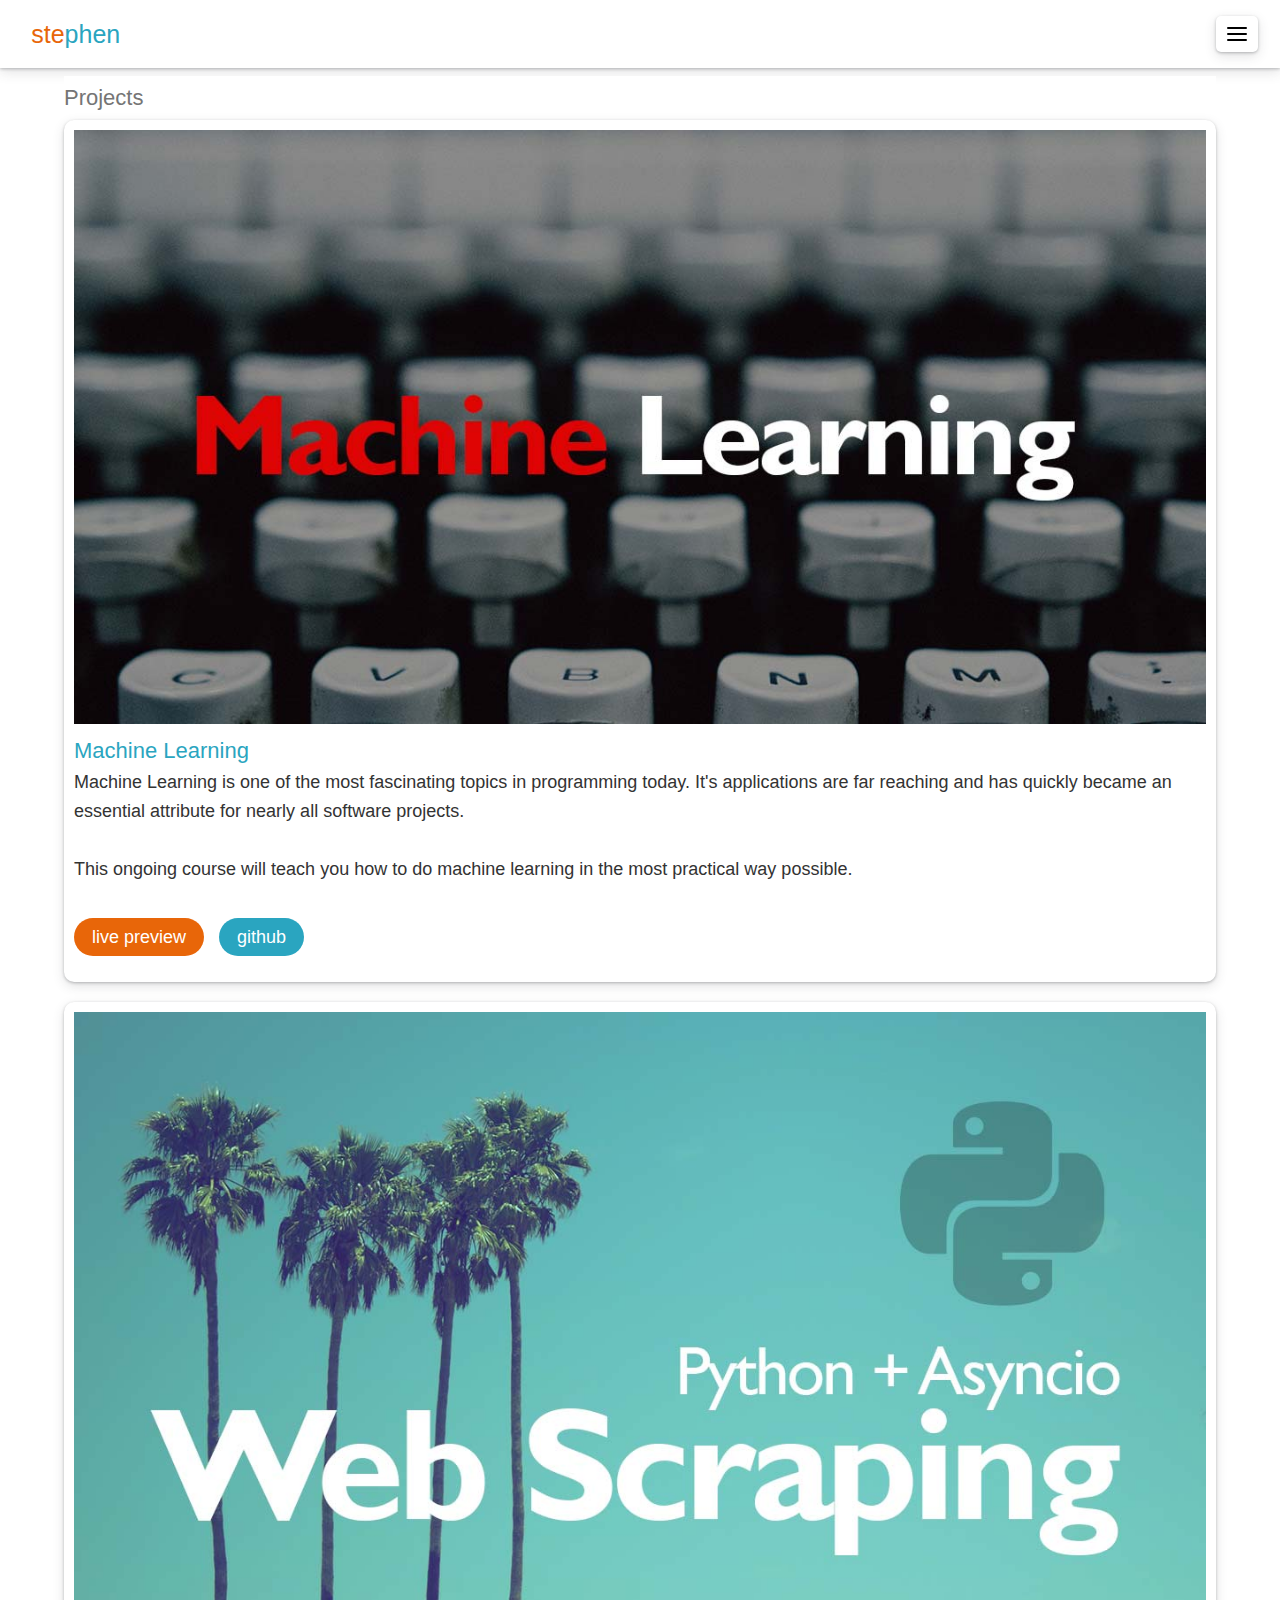
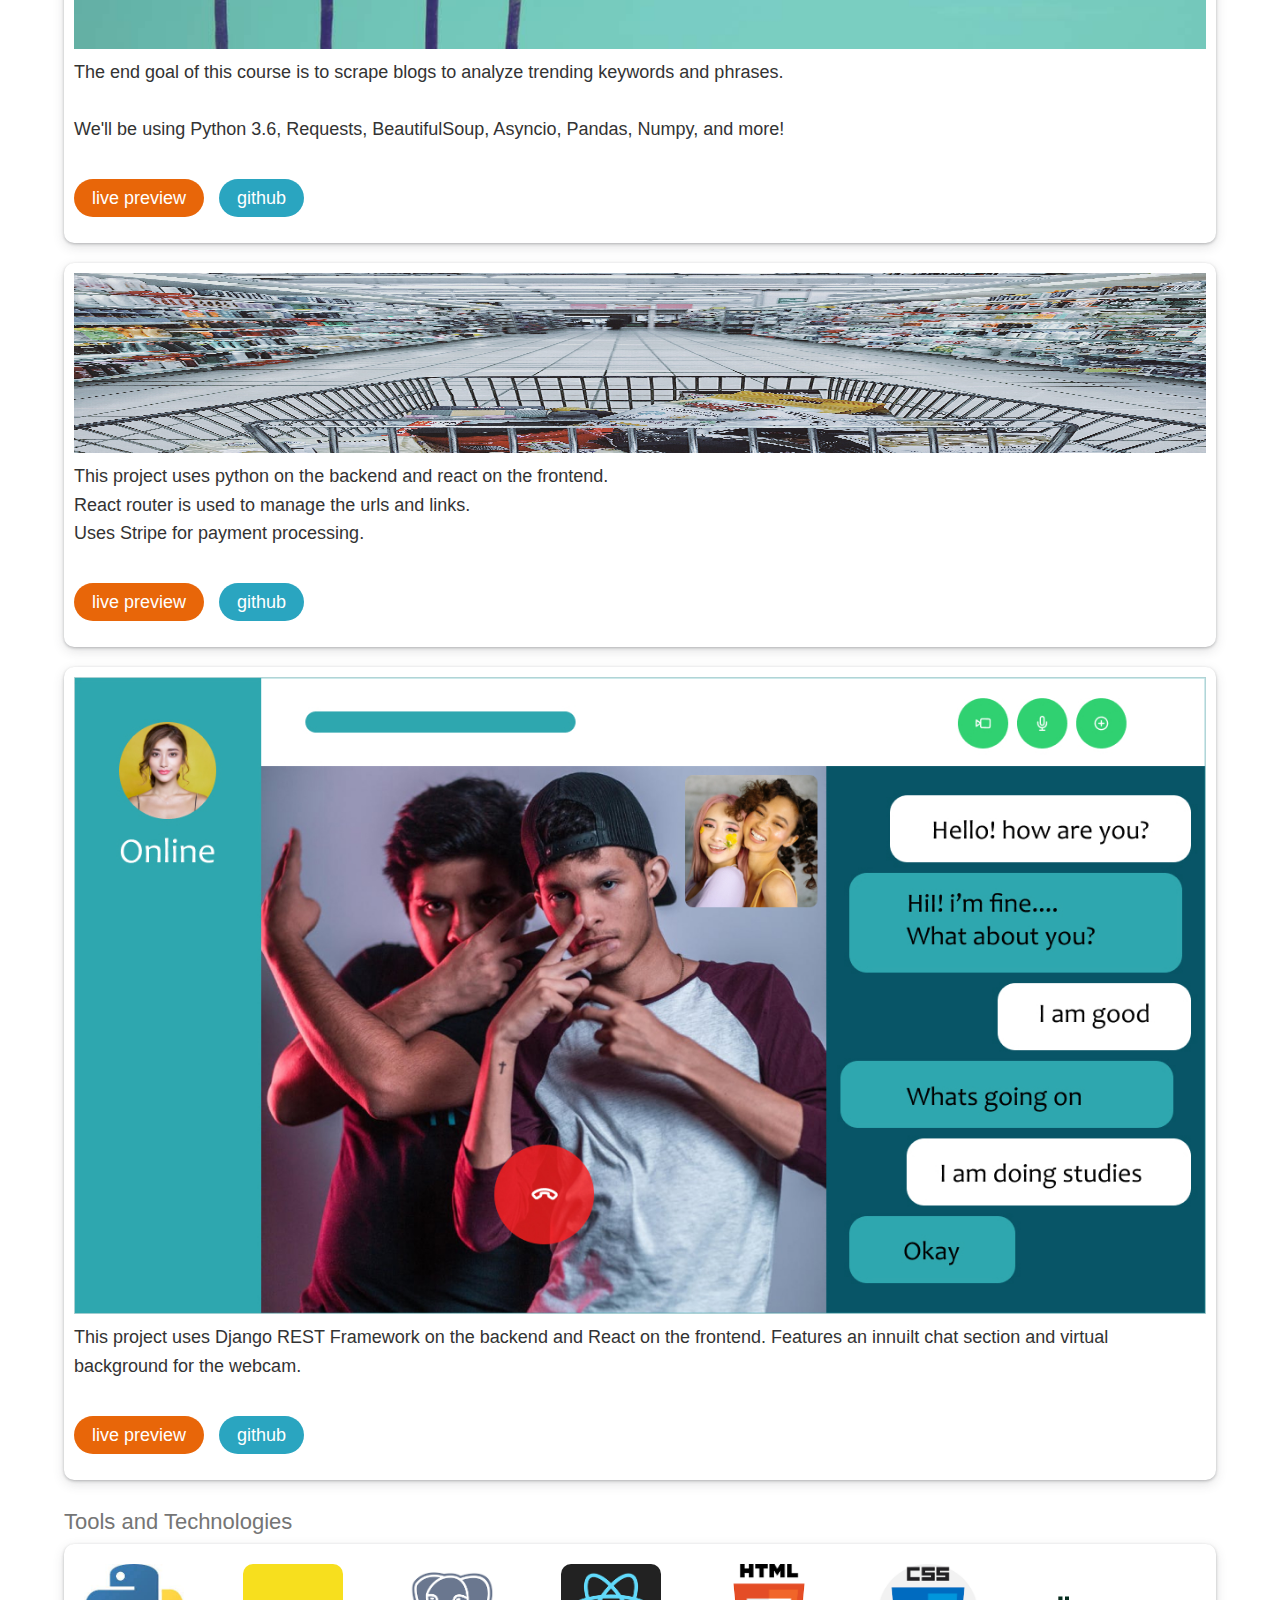
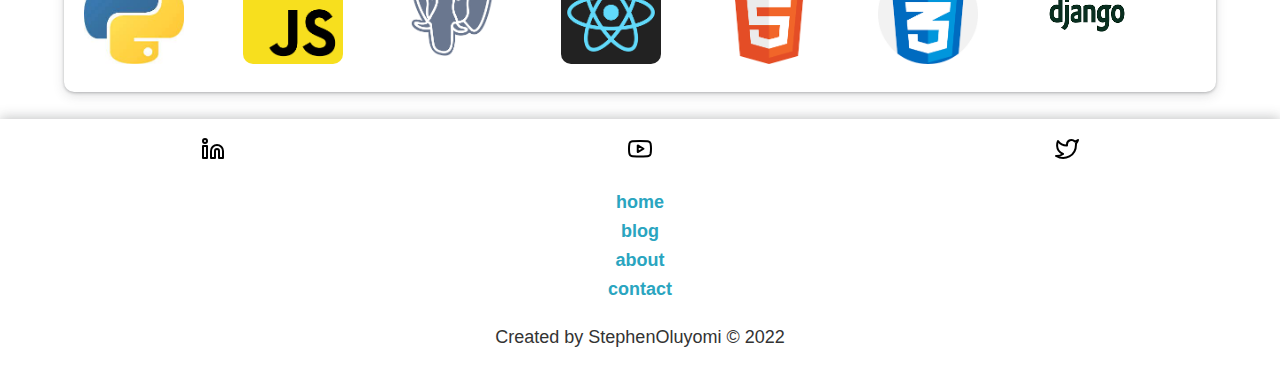
==== about.html @ 258755d9 "added new pages" ====
<!DOCTYPE html>
<html lang="en">
<head>
    <meta charset="UTF-8">
    <meta http-equiv="X-UA-Compatible" content="IE=edge">
    <meta name="viewport" content="width=device-width, initial-scale=1.0">
    <title>Stephen Oluyomi Personal Website</title>
    <link rel="stylesheet" href="main.css">
</head>
<body>
    <!-- HEADERS -->
    <header class="header">
        <a href="" class="brand">phen</a>
        <nav class="nav">
            <ul class="nav-links">
                <li><a href="index.html">home</a></li>
                <li><a href="#skills-section">skills</a></li>
                <li><a href="#">blog</a></li>
                <li><a href="about.html">about</a></li>
                <li><a href="contact.html">contact</a></li>
            </ul>
        </nav>
        <div class="nav-toggle-menu">
            <img src="img/menu.svg" alt="" id="menu">
        </div>
    </header>

    <!-- Projects section  -->
    <section class="content flow" id="projetcs">
        <h1 class="section-title bold">Projects</h1>
        <div class="flex-container">
            <div class="flex-item card">
                <img src="img/MachineLearning.jpg" alt="">
                <span class="card-title">Machine Learning</span>
                <p class="card-description">
                    Machine Learning is one of the most fascinating topics in programming today. It's applications are far reaching and has quickly became an essential attribute for nearly all software projects.
                    <br><br>
                    This ongoing course will teach you how to do machine learning in the most practical way possible.                </p>
                <div class="card-footer">
                    <span class="live-preview"><a href="">live preview</a></span>
                    <span class="github"><a href="">github</a></span>
                </div>
            </div>
            <div class="flex-item card">
                <img src="img/Web-Scraping.jpg" alt="">
                <p class="card-description">                    
                    The end goal of this course is to scrape blogs to analyze trending keywords and phrases.
                    <br><br>
                    We'll be using Python 3.6, Requests, BeautifulSoup, Asyncio, Pandas, Numpy, and more!
                </p>
                <div class="card-footer">
                    <span class="live-preview"><a href="">live preview</a></span>
                    <span class="github"><a href="">github</a></span>
                </div>
            </div>
            <div class="flex-item card">
                <img src="img/shopping-cart.jpg" alt="" class="cart">
                <p class="card-description">
                    This project uses python on the backend and react on the frontend.
                    <br>
                    React router is used to manage the urls and links.
                    <br>
                    Uses Stripe for payment processing.
                <div class="card-footer">
                    <span class="live-preview"><a href="">live preview</a></span>
                    <span class="github"><a href="">github</a></span>
                </div>
            </div>
            <div class="flex-item card">
                <img src="img/video-chatting-website.jpg" alt="">
                <p class="card-description">
                    This project uses Django REST Framework on the backend and React on the frontend.
        Features an innuilt chat section and virtual background for the webcam.
                <div class="card-footer">
                    <span class="live-preview"><a href="">live preview</a></span>
                    <span class="github"><a href="">github</a></span>
                </div>
            </div>
        </div>
    </section>

    <!-- SKILLS -->

    <section class="content flow" id="skills-section">
        <h1 class="section-title bold">Tools and Technologies</h1>
        <ul class="skills-list">
            <li class="flex-item"><img src="img/py.jfif" alt=""></li>
            <li class="flex-item"><img src="img/JS.png" alt=""></li>
            <li class="flex-item"><img src="img/PSQL.png" alt=""></li>
            <li class="flex-item"><img src="img/REACT.png" alt=""></li>
            <li class="flex-item"><img src="img/HTML.png" alt=""></li>
            <li class="flex-item"><img src="img/CSS.png" alt=""></li>
            <li class="flex-item"><img src="img/DJ.png" alt=""></li>
        </ul>
    </section>
    
    <!-- FOOTER -->

    <footer class="flow">
        <nav class="socials">
            <ul class="flex">
                <li><a href=""><img src="img/linkedin.svg" alt=""></a></li>
                <li><a href=""><img src="img/youtube.svg" alt=""></a></li>
                <li><a href=""><img src="img/twitter.svg" alt=""></a></li>
            </ul>
        </nav>
        <nav class="nav-links-footer bold">
            <ul>
                <li><a href="">home</a></li>
                <li><a href="">blog</a></li>
                <li><a href="">about</a></li>
                <li><a href="">contact</a></li>
            </ul>
        </nav>
        <p class="copyright">
            <span class="copyright-floating">
                Created by StephenOluyomi © 2022
            </span>
            
        </p]>
    </footer>

</body>
</html>
---- main.css ----
/* RESET */
*,
*::before,
*::after {
    box-sizing: border-box;
}

ul li  {
    list-style: none;
}

a,
ul li a {
    text-decoration: none;
}
html,
body,
header,
section,
footer,
main,
nav,
div,
ul,
h1,
h2,
h3,
p {
    margin: 0;
    padding: 0;
}

img {
    max-width: 100%;
    height: 200;
}

/* VARIABLES */

:root {
    --ff-primary: basic-sans, sans-serif;
    --clr-primary-orange: #E86609;
    --clr-primary-blue: #2AA5C0;
    --clr-text-grey: #757575;
    --clr-body: #333;
    --clr-bg: #ddd;
    --section-spacing: 1rem;
}

.bold {
    font-weight: 900;
}

/*BASE STYLES */

body {
    font-weight: normal;
    min-height: 100vh;
    font-size: 1.125em;
    line-height: 1.6;
    color: var(--clr-body);
    background: white;
    font-family: -apple-system, BlinkMacSystemFont, 'Segoe UI', Roboto, Oxygen, Ubuntu, Cantarell, 'Open Sans', 'Helvetica Neue', sans-serif;
    /*font-family: Roboto,RobotoDraft,Helvetica,Arial,sans-serif;;*/
}

.brand {
    color:var(--clr-primary-blue);
    font-size: 25px;
}

.brand::before {
    content: "ste";
    color:var(--clr-primary-orange);
    font-size: 25px;
}
.content {
    width: 90vw;
    margin: 0.5rem auto;
    background: white;
}

/* Mobile*/
.nav-toggle-menu {
    display: flex;
    margin-left: auto;
    margin-right: 1.25em;
    padding: 6px 9px;
    border: 0px solid var(--clr-text-grey);
    border-radius: 5px;
    box-shadow: 0 1px 3px rgb(60 63 66 / 32%),
                0 4px 12px rgb(60 63 66 / 15%);
}
.menu {
    justify-content: center;
    align-items: center;
}

.menu:hover {
    cursor: pointer;
}

.nav-links {
   display:none;
}

header {
    display: flex;
    box-shadow: 0 1px 3px rgb(60 63 66 / 32%),
                0 4px 12px rgb(60 63 66 / 15%);
    align-items: center;
    height: 68px;
}

.brand {
    margin-left: 1.25em;
}

.section-title {
    color: var(--clr-text-grey);
    font-size: 22px;
    font-weight: initial;
    padding: 0.2em 0 ;
}

.card {
    padding: 0 10px;
    box-shadow: 0 1px 3px rgb(60 63 66 / 32%),
                0 4px 12px rgb(60 63 66 / 15%);
    border-radius: 10px;
    padding: 10px;
    margin-bottom: 20px;
}

.card-title {
    font-size: 22px;
    color: var(--clr-primary-blue);
    margin: 10px 0;
}

.card-description {
    margin-bottom: 20px;
}

.card-footer {
    margin-bottom: 20px;
    margin-top: 40px;
}

.card-footer .live-preview a,
.card-footer .github a {
    color: white;
}

.card-footer .live-preview {
    background-color: var(--clr-primary-orange);
    border-radius: 30px;
    padding: 0.5em 1em;
    margin-right: 10px;

}

.card-footer .live-preview:hover {
    box-shadow: 0 1px 3px rgb(60 63 66 / 32%),
                0 4px 12px rgb(60 63 66 / 15%);
}

.card-footer .github {
    background-color: var(--clr-primary-blue);
    border-radius: 30px;
    padding: 0.5em 1em;
}

.github:hover {
    box-shadow: 0 1px 3px rgb(60 63 66 / 32%),
                0 4px 12px rgb(60 63 66 / 15%);
}

footer {
    box-shadow: 0 4px 3px rgb(60 63 66 / 15%),
                0 -1px 12px rgb(60 63 66 / 32%);
}

footer > * {
    margin:  0;
    text-align: center;
}

.socials > ul {
    color: var(--clr-text-grey);
    display: flex;
    justify-content: space-around;
    padding: 1em 0;
}

.nav-links-footer > ul > li a {
    color: var(--clr-primary-blue);
}

.copyright {
    padding: 20px 0;
    margin: 0 auto;
}

.copyright-floating:hover {
    border: 0px solid var(--clr-text-grey);
    box-shadow: 0 1px 3px rgb(60 63 66 / 32%),
                0 4px 12px rgb(60 63 66 / 15%);
    padding: 0.5em 1em;
    border-radius: 5px;
    cursor: pointer;
}


.cart {
    width: 1280px;
    height: 10em;
}

.skills-list {
    box-shadow: 0 1px 3px rgb(60 63 66 / 32%),
                0 4px 12px rgb(60 63 66 / 15%);
    border-radius: 10px;
    padding: 20px;
    margin-bottom: 1.5em;

    display: flex;
    align-items: center;
    justify-content: center;
    flex-wrap: wrap;
}

.flex-item {
    flex-basis: 100px;
    flex-grow: 1;
    flex-shrink: 1;
}

.skills-list > li > img{
    width: 100px;
    height: 100px;
    border-radius: 10px;
}






/* 

FEATUES
.Animate buttons: scale and use box-shadow effects

*/




/* Desktop styles 
header {
    display: flex;
    box-shadow: 0 1px 3px rgb(60 63 66 / 32%),
                0 4px 12px rgb(60 63 66 / 15%);
    padding: 0 3em;
    justify-content: center;
    align-items: center;
}
.nav {
    flex-grow: 1;
}
.nav-links {
    display: flex;
    gap: 1em;
    
}

.nav-links li:nth-of-type(1) {
    margin-left: auto;
}
*/
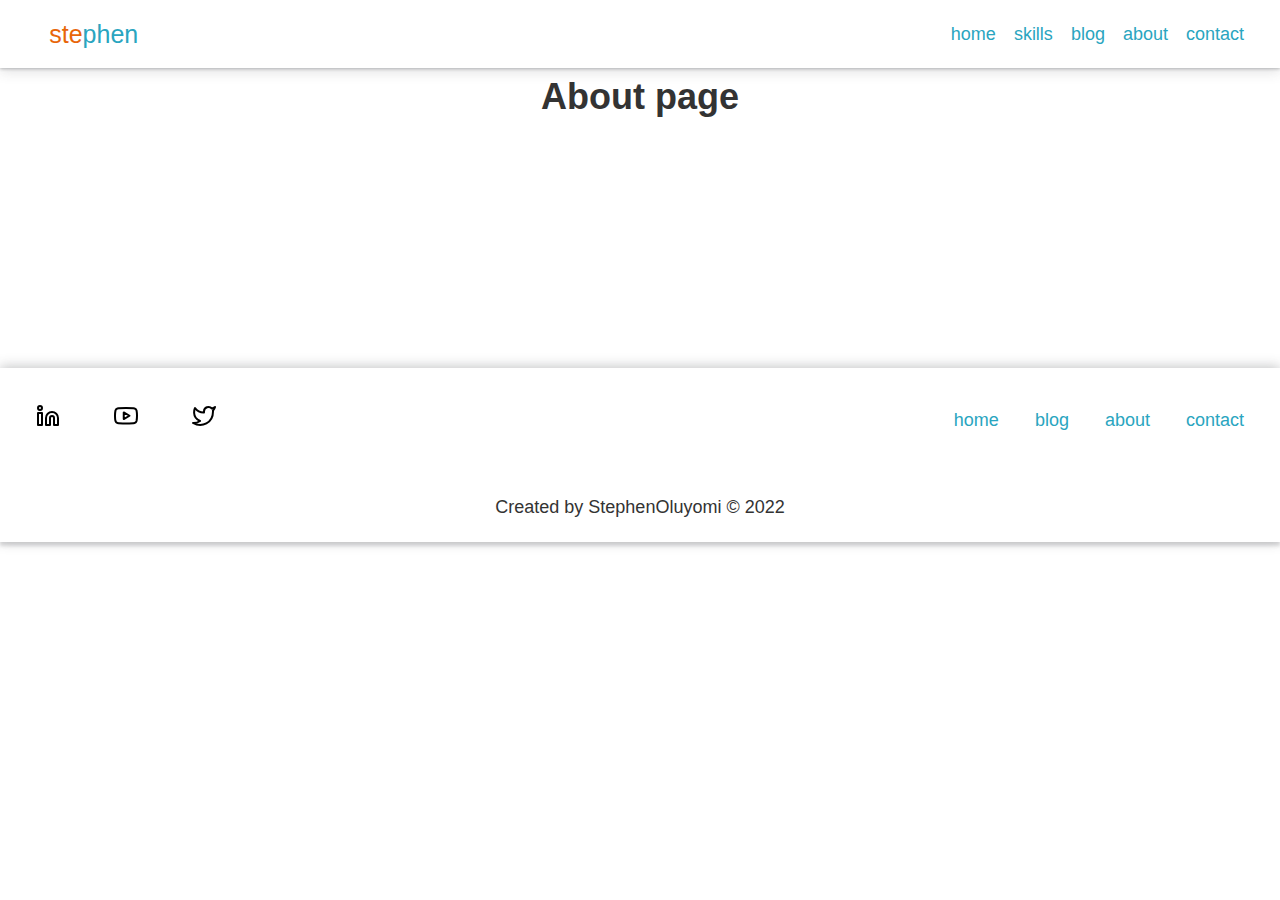
==== commit ac94b598: "added about.html" ====
--- a/about.html
+++ b/about.html
@@ -4,120 +4,59 @@
     <meta charset="UTF-8">
     <meta http-equiv="X-UA-Compatible" content="IE=edge">
     <meta name="viewport" content="width=device-width, initial-scale=1.0">
-    <title>Stephen Oluyomi Personal Website</title>
+    <title>Stephen Oluyomi personal website home page</title>
     <link rel="stylesheet" href="main.css">
 </head>
 <body>
     <!-- HEADERS -->
     <header class="header">
-        <a href="" class="brand">phen</a>
+        <a href="index.html" class="brand">phen</a>
         <nav class="nav">
-            <ul class="nav-links">
+            <ul class="nav-links-top">
                 <li><a href="index.html">home</a></li>
-                <li><a href="#skills-section">skills</a></li>
+                <li><a href="#skills">skills</a></li>
                 <li><a href="#">blog</a></li>
                 <li><a href="about.html">about</a></li>
                 <li><a href="contact.html">contact</a></li>
             </ul>
         </nav>
         <div class="nav-toggle-menu">
-            <img src="img/menu.svg" alt="" id="menu">
+            <img src="img/menu.svg" alt="" class="menu">
         </div>
     </header>
 
-    <!-- Projects section  -->
-    <section class="content flow" id="projetcs">
-        <h1 class="section-title bold">Projects</h1>
-        <div class="flex-container">
-            <div class="flex-item card">
-                <img src="img/MachineLearning.jpg" alt="">
-                <span class="card-title">Machine Learning</span>
-                <p class="card-description">
-                    Machine Learning is one of the most fascinating topics in programming today. It's applications are far reaching and has quickly became an essential attribute for nearly all software projects.
-                    <br><br>
-                    This ongoing course will teach you how to do machine learning in the most practical way possible.                </p>
-                <div class="card-footer">
-                    <span class="live-preview"><a href="">live preview</a></span>
-                    <span class="github"><a href="">github</a></span>
-                </div>
-            </div>
-            <div class="flex-item card">
-                <img src="img/Web-Scraping.jpg" alt="">
-                <p class="card-description">                    
-                    The end goal of this course is to scrape blogs to analyze trending keywords and phrases.
-                    <br><br>
-                    We'll be using Python 3.6, Requests, BeautifulSoup, Asyncio, Pandas, Numpy, and more!
-                </p>
-                <div class="card-footer">
-                    <span class="live-preview"><a href="">live preview</a></span>
-                    <span class="github"><a href="">github</a></span>
-                </div>
-            </div>
-            <div class="flex-item card">
-                <img src="img/shopping-cart.jpg" alt="" class="cart">
-                <p class="card-description">
-                    This project uses python on the backend and react on the frontend.
-                    <br>
-                    React router is used to manage the urls and links.
-                    <br>
-                    Uses Stripe for payment processing.
-                <div class="card-footer">
-                    <span class="live-preview"><a href="">live preview</a></span>
-                    <span class="github"><a href="">github</a></span>
-                </div>
-            </div>
-            <div class="flex-item card">
-                <img src="img/video-chatting-website.jpg" alt="">
-                <p class="card-description">
-                    This project uses Django REST Framework on the backend and React on the frontend.
-        Features an innuilt chat section and virtual background for the webcam.
-                <div class="card-footer">
-                    <span class="live-preview"><a href="">live preview</a></span>
-                    <span class="github"><a href="">github</a></span>
-                </div>
-            </div>
-        </div>
-    </section>
+    <main style="min-height: 300px;">
+        <h1 style="text-align: center;">About page</h1>
+    </main>
 
-    <!-- SKILLS -->
-
-    <section class="content flow" id="skills-section">
-        <h1 class="section-title bold">Tools and Technologies</h1>
-        <ul class="skills-list">
-            <li class="flex-item"><img src="img/py.jfif" alt=""></li>
-            <li class="flex-item"><img src="img/JS.png" alt=""></li>
-            <li class="flex-item"><img src="img/PSQL.png" alt=""></li>
-            <li class="flex-item"><img src="img/REACT.png" alt=""></li>
-            <li class="flex-item"><img src="img/HTML.png" alt=""></li>
-            <li class="flex-item"><img src="img/CSS.png" alt=""></li>
-            <li class="flex-item"><img src="img/DJ.png" alt=""></li>
-        </ul>
-    </section>
+   
     
     <!-- FOOTER -->
 
-    <footer class="flow">
-        <nav class="socials">
-            <ul class="flex">
-                <li><a href=""><img src="img/linkedin.svg" alt=""></a></li>
-                <li><a href=""><img src="img/youtube.svg" alt=""></a></li>
-                <li><a href=""><img src="img/twitter.svg" alt=""></a></li>
-            </ul>
-        </nav>
-        <nav class="nav-links-footer bold">
-            <ul>
-                <li><a href="">home</a></li>
-                <li><a href="">blog</a></li>
-                <li><a href="">about</a></li>
-                <li><a href="">contact</a></li>
-            </ul>
-        </nav>
+    <footer class="footer">
+        <div class="footer-top">
+            <nav class="socials">
+                <ul class="flex">
+                    <li class="flex-item-social"><a href=""><img src="img/linkedin.svg" alt=""></a></li>
+                    <li class="flex-item-social"><a href=""><img src="img/youtube.svg" alt=""></a></li>
+                    <li class="flex-item-social"><a href=""><img src="img/twitter.svg" alt=""></a></li>
+                </ul>
+            </nav>
+            <nav class="nav-links-footer">
+                <ul>
+                    <li><a href="">home</a></li>
+                    <li><a href="">blog</a></li>
+                    <li><a href="">about</a></li>
+                    <li><a href="">contact</a></li>
+                </ul>
+            </nav>
+        </div>
+        
         <p class="copyright">
             <span class="copyright-floating">
                 Created by StephenOluyomi © 2022
             </span>
-            
-        </p]>
+        </p>
     </footer>
 
 </body>
--- a/main.css
+++ b/main.css
@@ -30,6 +30,9 @@
     padding: 0;
 }
 
+html {
+    scroll-behavior: smooth;
+}
 img {
     max-width: 100%;
     height: 200;
@@ -49,6 +52,11 @@
 
 .bold {
     font-weight: 900;
+}
+
+.cart {
+    width: 1280px;
+    height: 10em;
 }
 
 /*BASE STYLES */
@@ -73,6 +81,7 @@
     content: "ste";
     color:var(--clr-primary-orange);
     font-size: 25px;
+    margin: 0;
 }
 .content {
     width: 90vw;
@@ -100,7 +109,7 @@
     cursor: pointer;
 }
 
-.nav-links {
+.nav{
    display:none;
 }
 
@@ -176,47 +185,6 @@
                 0 4px 12px rgb(60 63 66 / 15%);
 }
 
-footer {
-    box-shadow: 0 4px 3px rgb(60 63 66 / 15%),
-                0 -1px 12px rgb(60 63 66 / 32%);
-}
-
-footer > * {
-    margin:  0;
-    text-align: center;
-}
-
-.socials > ul {
-    color: var(--clr-text-grey);
-    display: flex;
-    justify-content: space-around;
-    padding: 1em 0;
-}
-
-.nav-links-footer > ul > li a {
-    color: var(--clr-primary-blue);
-}
-
-.copyright {
-    padding: 20px 0;
-    margin: 0 auto;
-}
-
-.copyright-floating:hover {
-    border: 0px solid var(--clr-text-grey);
-    box-shadow: 0 1px 3px rgb(60 63 66 / 32%),
-                0 4px 12px rgb(60 63 66 / 15%);
-    padding: 0.5em 1em;
-    border-radius: 5px;
-    cursor: pointer;
-}
-
-
-.cart {
-    width: 1280px;
-    height: 10em;
-}
-
 .skills-list {
     box-shadow: 0 1px 3px rgb(60 63 66 / 32%),
                 0 4px 12px rgb(60 63 66 / 15%);
@@ -242,40 +210,136 @@
     border-radius: 10px;
 }
 
-
-
-
-
-
-/* 
-
-FEATUES
-.Animate buttons: scale and use box-shadow effects
-
-*/
-
-
-
-
-/* Desktop styles 
-header {
-    display: flex;
-    box-shadow: 0 1px 3px rgb(60 63 66 / 32%),
-                0 4px 12px rgb(60 63 66 / 15%);
-    padding: 0 3em;
+footer {
+    box-shadow: 0 4px 3px rgb(60 63 66 / 15%),
+                0 -1px 12px rgb(60 63 66 / 32%);
+}
+
+footer > * {
+    margin:  0;
+    text-align: center;
+}
+
+.footer-top {
+    display: flex;
+    flex-direction: column;
+}
+
+/*        SOCIALS          */
+.socials > ul {
+    color: var(--clr-text-grey);
+    display: flex;
     justify-content: center;
     align-items: center;
-}
-.nav {
-    flex-grow: 1;
-}
-.nav-links {
-    display: flex;
-    gap: 1em;
+    padding: 2em 0;
+}
+
+.flex-item-social:nth-last-of-type(3) {
+    margin-left: 2em;
+}
+
+.socials > ul > li > a {
+    margin-right: 3em;
+}
+
+.nav-links-footer > ul > li a {
+    color: var(--clr-primary-blue);
+}
+
+.copyright {
+    padding: 20px 0;
+    margin: 0 auto;
+}
+
+.copyright-floating:hover {
+    border: 0px solid var(--clr-text-grey);
+    box-shadow: 0 1px 3px rgb(60 63 66 / 32%),
+                0 4px 12px rgb(60 63 66 / 15%);
+    padding: 0.5em 1em;
+    border-radius: 5px;
+    cursor: pointer;
+}
+
+
+/*  Tablets styles */
+
+@media only screen and (min-width: 768px) {
+
+    header {
+        display: flex;
+        padding: 0 1em;
+        justify-content: center;
+        align-items: center;
+    }
+
+    .nav-toggle-menu {
+        display: none;
+    }
+
+    .nav {
+        display: block;
+        flex-grow: 1;
+        margin-right: 1em;
+    }
+
+    .nav-links-top {
+        display: flex;
+        gap: 1em;
+    }
+
+    .nav-links-top li a {
+        color: var(--clr-primary-blue);
+    }
+
+    .nav-links-top li:nth-of-type(1) {
+        margin-left: auto;
+    }
+
+
+    /* Main Section (Projects Section) */
+    .grid-container {
+        display: grid;
+        grid-template-columns: repeat(auto-fit, minmax(320px, 1fr));
+        grid-gap: 10px;
+    }
+
+    .card {
+        margin-bottom: 0;
+    }
+
+    #tools {
+        grid-column: span 2;
+    }
+
+
+    /* Social Icons*/
+    .footer-top {
+        display: flex;
+        flex-direction: row;
+    }
+    .socials {
+        margin-right: auto;
+    }
+    .nav-links-footer  {
+        display: flex;
+        align-items: center;
+    }
+    .nav-links-footer ul {
+        display: flex;
+    }
+
+    .nav-links-footer ul li {
+        margin-right: 2em;
+        font-weight: initial;
+
+    }
+
     
-}
-
-.nav-links li:nth-of-type(1) {
-    margin-left: auto;
-}
-*/+
+
+
+
+
+
+
+}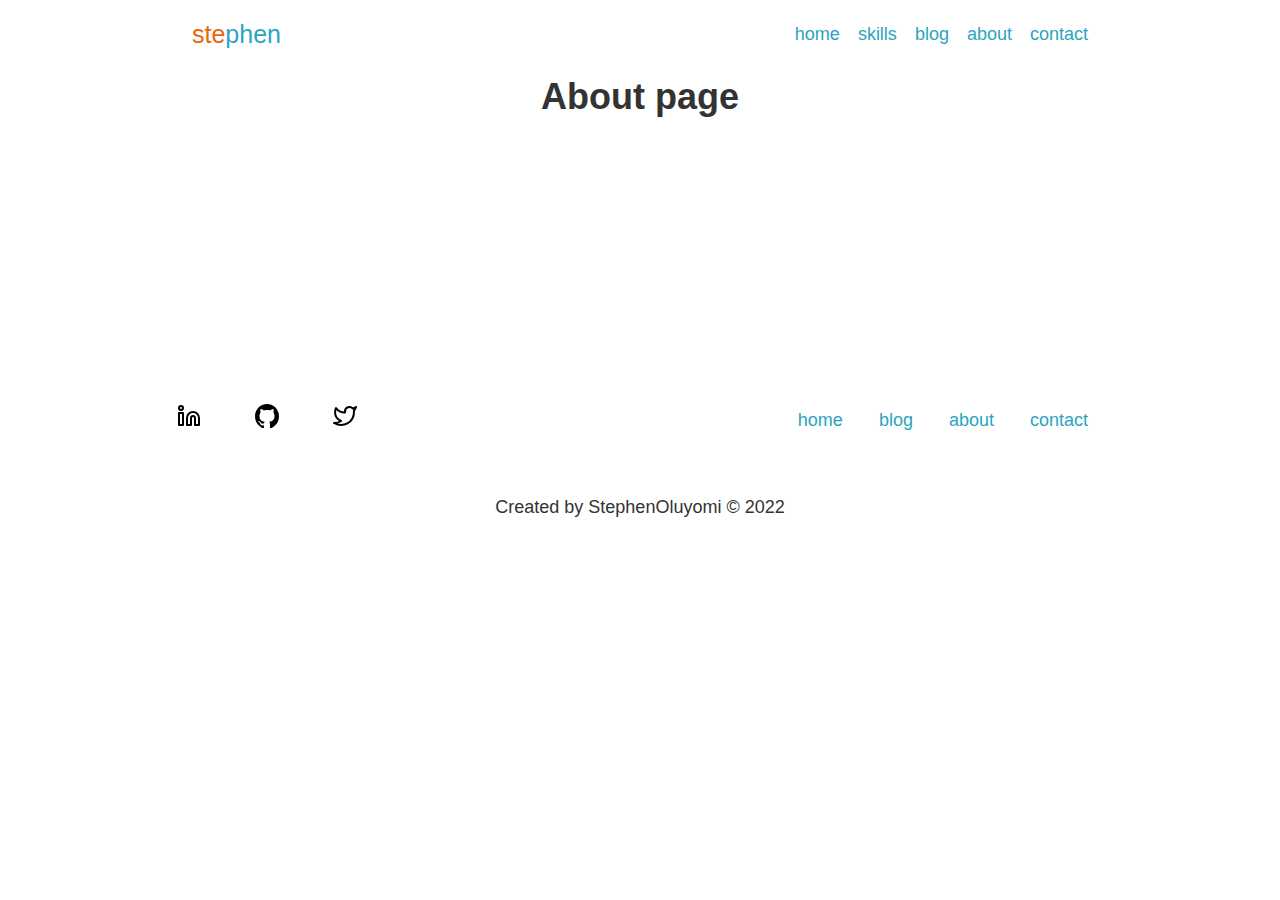
==== commit 10e12334: "linked the pages" ====
--- a/about.html
+++ b/about.html
@@ -21,7 +21,7 @@
             </ul>
         </nav>
         <div class="nav-toggle-menu">
-            <img src="img/menu.svg" alt="" class="menu">
+            <img src="img/menu.svg" alt="" class="menu" onclick="myFunction()">
         </div>
     </header>
 
@@ -38,16 +38,16 @@
             <nav class="socials">
                 <ul class="flex">
                     <li class="flex-item-social"><a href=""><img src="img/linkedin.svg" alt=""></a></li>
-                    <li class="flex-item-social"><a href=""><img src="img/youtube.svg" alt=""></a></li>
+                    <li class="flex-item-social"><a href=""><img src="img/github.svg" alt=""></a></li>
                     <li class="flex-item-social"><a href=""><img src="img/twitter.svg" alt=""></a></li>
                 </ul>
             </nav>
             <nav class="nav-links-footer">
                 <ul>
-                    <li><a href="">home</a></li>
+                    <li><a href="index.html">home</a></li>
                     <li><a href="">blog</a></li>
-                    <li><a href="">about</a></li>
-                    <li><a href="">contact</a></li>
+                    <li><a href="about.html">about</a></li>
+                    <li><a href="contact.html">contact</a></li>
                 </ul>
             </nav>
         </div>
@@ -58,6 +58,6 @@
             </span>
         </p>
     </footer>
-
+    <script src="js/main.js" ></script>
 </body>
 </html>--- a/main.css
+++ b/main.css
@@ -75,6 +75,7 @@
 .brand {
     color:var(--clr-primary-blue);
     font-size: 25px;
+    margin-left: 5vw;
 }
 
 .brand::before {
@@ -93,7 +94,7 @@
 .nav-toggle-menu {
     display: flex;
     margin-left: auto;
-    margin-right: 1.25em;
+    margin-right: 5vw;
     padding: 6px 9px;
     border: 0px solid var(--clr-text-grey);
     border-radius: 5px;
@@ -113,23 +114,52 @@
    display:none;
 }
 
+/* responsive navigation  */
+.nav.responsive {
+    position: absolute;
+    top: 3.5em;
+    left: 0;
+    right: 0;
+    background: #2AA5C0;
+    text-align: center;
+    height: 100%;
+}
+.nav.responsive ul li {
+    padding: 10px;
+    margin: 10px;
+}
+
+.nav.responsive ul li a {
+    color: #fff;
+}
+
+.nav.responsive {
+    display: block;
+}
+
+/* responsive navigation */
+
+
+
+
+.header-wrapper {
+    box-shadow: 0 1px 3px rgb(60 63 66 / 32%),
+                0 4px 12px rgb(60 63 66 / 15%);
+    margin-bottom: 30px;
+}
+
 header {
     display: flex;
-    box-shadow: 0 1px 3px rgb(60 63 66 / 32%),
-                0 4px 12px rgb(60 63 66 / 15%);
     align-items: center;
     height: 68px;
-}
-
-.brand {
-    margin-left: 1.25em;
 }
 
 .section-title {
     color: var(--clr-text-grey);
     font-size: 22px;
     font-weight: initial;
-    padding: 0.2em 0 ;
+    padding: 0.5em 0 ;
+    display: inline-block;
 }
 
 .card {
@@ -185,6 +215,27 @@
                 0 4px 12px rgb(60 63 66 / 15%);
 }
 
+ul.tools {
+    display: flex;
+
+    align-items: center;
+    justify-content: space-around;
+    flex-wrap: wrap;
+}
+
+ul.tools > h1 {
+    width: 100%;
+    margin-left: 0;
+}
+
+ul.tools > li {
+    flex-basis: 100px;
+    flex-grow: 1;
+    flex-shrink: 1;
+    border-radius: 10px;
+    padding: 10px;
+}
+
 .skills-list {
     box-shadow: 0 1px 3px rgb(60 63 66 / 32%),
                 0 4px 12px rgb(60 63 66 / 15%);
@@ -210,9 +261,10 @@
     border-radius: 10px;
 }
 
-footer {
+.footer-wrapper {
     box-shadow: 0 4px 3px rgb(60 63 66 / 15%),
                 0 -1px 12px rgb(60 63 66 / 32%);
+    margin-top: 50px;
 }
 
 footer > * {
@@ -225,7 +277,7 @@
     flex-direction: column;
 }
 
-/*        SOCIALS          */
+/*======== SOCIALS ===========*/
 .socials > ul {
     color: var(--clr-text-grey);
     display: flex;
@@ -261,13 +313,12 @@
 }
 
 
-/*  Tablets styles */
+/*======== Tablets styles ========*/
 
 @media only screen and (min-width: 768px) {
 
     header {
         display: flex;
-        padding: 0 1em;
         justify-content: center;
         align-items: center;
     }
@@ -279,7 +330,7 @@
     .nav {
         display: block;
         flex-grow: 1;
-        margin-right: 1em;
+        margin-right: 5vw;
     }
 
     .nav-links-top {
@@ -303,6 +354,11 @@
         grid-gap: 10px;
     }
 
+    .section-title {
+        grid-column: span 2;
+        border: 1px solid red;
+    }
+
     .card {
         margin-bottom: 0;
     }
@@ -312,7 +368,7 @@
     }
 
 
-    /* Social Icons*/
+    /*====== Social Icons ======*/
     .footer-top {
         display: flex;
         flex-direction: row;
@@ -320,26 +376,117 @@
     .socials {
         margin-right: auto;
     }
+
     .nav-links-footer  {
         display: flex;
         align-items: center;
+        margin-right: 5vw;
     }
     .nav-links-footer ul {
         display: flex;
     }
 
     .nav-links-footer ul li {
-        margin-right: 2em;
+        margin-left: 2em;
         font-weight: initial;
-
     }
 
     
-
-
-
-
-
-
-
+}
+
+    /*==========1024px==============*/
+@media only screen and (min-width: 1024px) {
+
+    .grid-container {
+        grid-template-columns: repeat(auto-fit, minmax(250px, 1fr));
+    }
+
+    .nav {
+        margin-right: 5vw;
+    }
+
+    .section-title {
+        grid-column: span 3;
+    }
+
+}
+
+@media only screen and (min-width: 1144px) {
+
+    header, main, .skills-list, footer{
+        width: 70vw;
+        margin: 0 auto;
+    }
+
+    .grid-container {
+        width: 70vw;
+        margin: 0 auto;
+    }
+
+    .section-title {
+        grid-column: span 3;
+    }
+
+    .nav {
+        margin-right: 0;
+    }
+
+    nav.socials {
+        margin-left: -4vw;
+    }
+
+    .brand {
+        margin-left: 0;
+    }
+
+    .nav-links-footer {
+        margin-right: 0;
+    }
+}
+
+
+
+
+
+/*======= 1440px =======*/ 
+
+@media only screen and (min-width: 1400px) {
+    /*.grid-container {
+        grid-template-columns: repeat(auto-fit, minmax(250px, 1fr));
+    }*/
+
+    header, main, .skills-list, footer{
+        width: 1000px;
+        margin: 0 auto;
+    }
+
+    .grid-container {
+        width: 1000px;
+        margin: 0 auto;
+    }
+
+    .section-title {
+        /*margin-left: 150px;*/
+        margin: 1px solid green;
+        grid-column: span 3;
+    }
+
+    .nav-links-footer {
+        margin-right: 0;
+    }
+
+    .socials ul {
+        margin-left: 3vw;
+    }
+}
+
+/*======= 4k - 2560px =======*/ 
+
+@media only screen and (min-width: 2560px) {
+
+    .section-title {
+        /*margin-left: 650px;*/
+        grid-column: span 3;
+    }
+ 
 }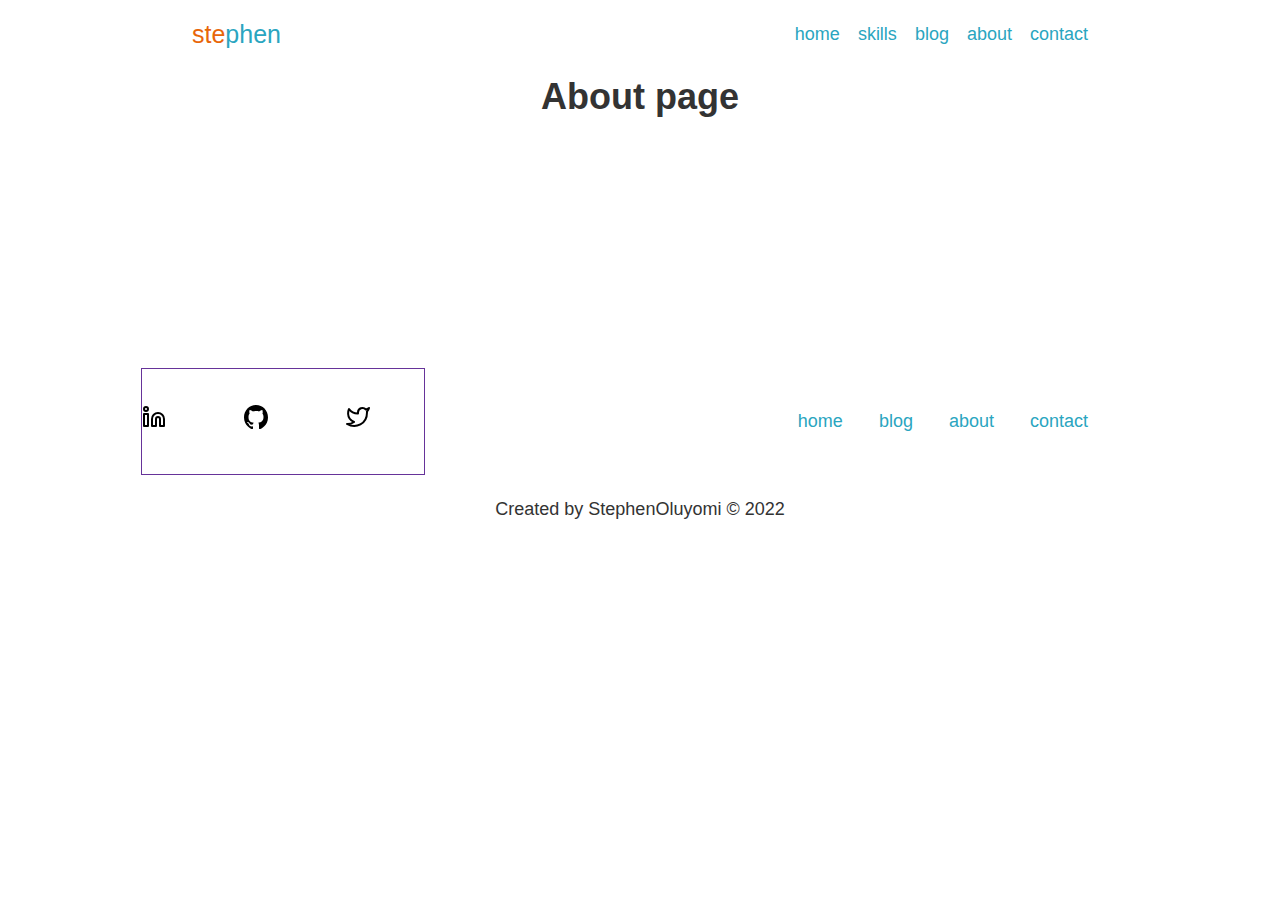
==== commit c5d3496d: "renamed myFunction to navToggler" ====
--- a/about.html
+++ b/about.html
@@ -14,14 +14,14 @@
         <nav class="nav">
             <ul class="nav-links-top">
                 <li><a href="index.html">home</a></li>
-                <li><a href="#skills">skills</a></li>
+                <li><a href="index.html#skills">skills</a></li>
                 <li><a href="#">blog</a></li>
                 <li><a href="about.html">about</a></li>
                 <li><a href="contact.html">contact</a></li>
             </ul>
         </nav>
         <div class="nav-toggle-menu">
-            <img src="img/menu.svg" alt="" class="menu" onclick="myFunction()">
+            <img src="img/menu.svg" alt="" class="menu" onclick="navToggler()">
         </div>
     </header>
 
--- a/main.css
+++ b/main.css
@@ -13,6 +13,11 @@
 ul li a {
     text-decoration: none;
 }
+
+body {
+    overflow-x:hidden;
+}
+
 html,
 body,
 header,
@@ -114,34 +119,6 @@
    display:none;
 }
 
-/* responsive navigation  */
-.nav.responsive {
-    position: absolute;
-    top: 3.5em;
-    left: 0;
-    right: 0;
-    background: #2AA5C0;
-    text-align: center;
-    height: 100%;
-}
-.nav.responsive ul li {
-    padding: 10px;
-    margin: 10px;
-}
-
-.nav.responsive ul li a {
-    color: #fff;
-}
-
-.nav.responsive {
-    display: block;
-}
-
-/* responsive navigation */
-
-
-
-
 .header-wrapper {
     box-shadow: 0 1px 3px rgb(60 63 66 / 32%),
                 0 4px 12px rgb(60 63 66 / 15%);
@@ -195,8 +172,6 @@
     background-color: var(--clr-primary-orange);
     border-radius: 30px;
     padding: 0.5em 1em;
-    margin-right: 10px;
-
 }
 
 .card-footer .live-preview:hover {
@@ -281,19 +256,13 @@
 .socials > ul {
     color: var(--clr-text-grey);
     display: flex;
+    gap: 1.5rem;
+    flex-wrap: wrap;
     justify-content: center;
     align-items: center;
     padding: 2em 0;
 }
 
-.flex-item-social:nth-last-of-type(3) {
-    margin-left: 2em;
-}
-
-.socials > ul > li > a {
-    margin-right: 3em;
-}
-
 .nav-links-footer > ul > li a {
     color: var(--clr-primary-blue);
 }
@@ -311,6 +280,45 @@
     border-radius: 5px;
     cursor: pointer;
 }
+
+/*====== Mobile buttons fix ======*/
+
+@media only screen and (max-width: 280px) {
+    .github, .live-preview {
+        display: block;
+        text-align: center;
+        margin:  0.5em 0;
+    }
+
+}
+
+
+/* responsive navigation  */
+@media only screen and (max-width: 425px) {
+    .nav.responsive {
+        position: absolute;
+        top: 3.5em;
+        left: 0;
+        right: 0;
+        background: #2AA5C0;
+        text-align: center;
+        height: 100%;
+    }
+    .nav.responsive ul li {
+        padding: 10px;
+        margin: 10px;
+    }
+
+    .nav.responsive ul li a {
+        color: #fff;
+    }
+
+    .nav.responsive {
+        display: block;
+    }
+}
+
+/* responsive navigation */
 
 
 /*======== Tablets styles ========*/
@@ -375,8 +383,16 @@
     }
     .socials {
         margin-right: auto;
-    }
-
+        margin-left: 5vw;
+        border:  1px solid rebeccapurple;
+    }
+    .flex-item-social:nth-last-of-type(3) {
+        margin-left: 0em;
+    }
+    
+    .socials > ul > li > a:last-child {
+        margin-right: 3em;
+    }
     .nav-links-footer  {
         display: flex;
         align-items: center;
